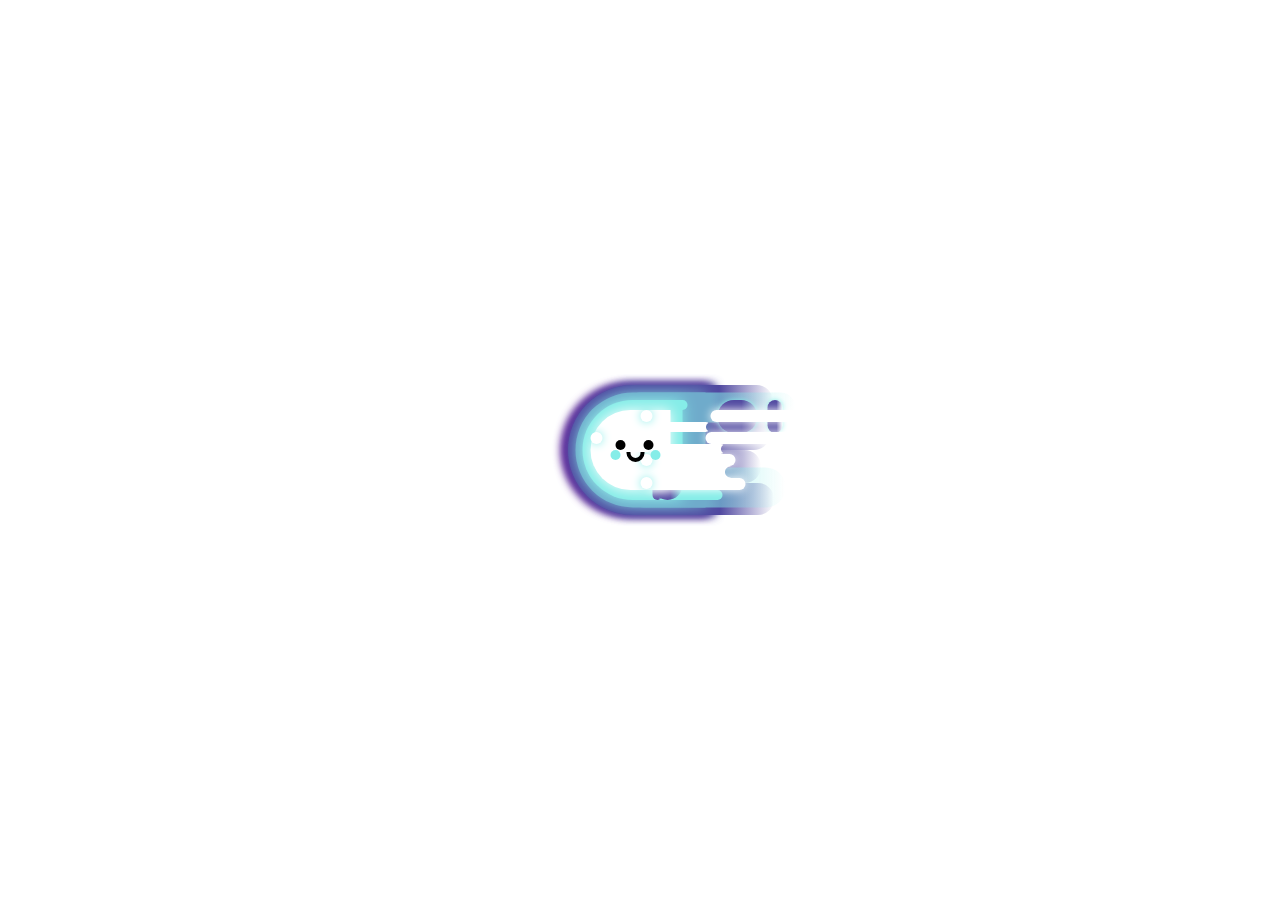
==== dene.html @ 4fa6d364 "icon ve programming skills ekleme" ====
<!DOCTYPE html>
<html lang="en">
<head>
    <link rel="stylesheet" href="sass.css">
    <meta charset="UTF-8">
    <title>Title</title>
</head>



<body>
<div class="resim">

    <div class="first">
        <ul>
            <li></li>
            <li></li>
            <li></li>
            <li></li>
        </ul>
    </div>
    <div class="second">
        <ul>
            <li></li>
            <li></li>
        </ul>
    </div>
    <div class="third">
        <ul>
            <li></li>
            <li></li>
            <li class="floating-1"></li>
            <li class="floating-1"></li>
            <li class="floating-2"></li>
            <li class="floating-2"></li>
        </ul>
    </div>
    <div class="fourth">
        <ul>
            <li></li>
            <li></li>
            <li></li>
            <li></li>
            <li></li>
            <li></li>
            <li></li>
            <li class="floating"></li>
            <li class="floating"></li>
            <li class="floating"></li>
            <li class="floating"></li>
        </ul>
        <span class="smile"></span>
        <span class="eyes"></span>
        <span class="cheeks"></span>
    </div>

    <div class=random-stars-container>
        <span class="random-stars"></span>
        <span class="random-stars"></span>
        <span class="random-stars"></span>
        <span class="random-stars"></span>
    </div>
</div>

</body>
</html>
---- sass.css ----
/** design not mine. credits to design from dribbble designer MBE.
here is the link : https://dribbble.com/shots/3345821-Electron.
Just wanted to animate this because i loved it when i saw it **/

.resim{
  width: 1500px;
  height:1500px;

  position: absolute;

  background-color: #ff00d3;
}

canvas {
  position: absolute;
  left: 50%;
  top: 50%;
  -moz-transform: translate(-50%, -50%);
  -ms-transform: translate(-50%, -50%);
  -webkit-transform: translate(-50%, -50%);
  transform: translate(-50%, -50%);
}

div {
  width: 100px;
  height: 85px;
  -moz-border-radius: 100px 0px 0px 100px;
  -webkit-border-radius: 100px;
  border-radius: 100px 0px 0px 100px;
  background: #fff;
  box-shadow: 0px 0px 14px #fff;
  -moz-transform: translate(-50%, -50%);
  -ms-transform: translate(-50%, -50%);
  -webkit-transform: translate(-50%, -50%);
  transform: translate(-50%, -50%);
  left: 50%;
  top: 50%;
  position: absolute;
}
div ul {
  margin: 0;
  padding: 0;
}
div ul li {
  list-style: none;
  display: block;
}
div:nth-child(1) {
  background-color: #5048A0;
  height: 130px;
  width: 145px;
  box-shadow: 2px 0px 10px #5048A0, -5px 0px 10px #5b2096;
}
div:nth-child(1) li:nth-child(1), div:nth-child(1) div:nth-child(3) .floating-1, div:nth-child(3) div:nth-child(1) .floating-1 {
  width: 135px;
  height: 32.5px;
  background: #5048A0;
  background: linear-gradient(to right, #5048a0 60%, rgba(0, 0, 0, 0));
  margin-left: 70px;
  border-radius: 80px;
  -moz-animation: glowbg 2s ease-in-out infinite;
  -webkit-animation: glowbg 2s ease-in-out infinite;
  animation: glowbg 2s ease-in-out infinite;
  -moz-animation-delay: 0.2s;
  -webkit-animation-delay: 0.2s;
  animation-delay: 0.2s;
  -moz-animation-duration: 0.5s;
  -webkit-animation-duration: 0.5s;
  animation-duration: 0.5s;
}
div:nth-child(1) li:nth-child(2), div:nth-child(1) div:nth-child(3) .floating-2, div:nth-child(3) div:nth-child(1) .floating-2 {
  width: 132px;
  height: 32.5px;
  background: #5048A0;
  background: linear-gradient(to right, #5048a0 60%, rgba(0, 0, 0, 0));
  margin-left: 70px;
  border-radius: 80px;
  -moz-animation: glowbg 2s ease-in-out infinite;
  -webkit-animation: glowbg 2s ease-in-out infinite;
  animation: glowbg 2s ease-in-out infinite;
  -moz-animation-delay: 0.4s;
  -webkit-animation-delay: 0.4s;
  animation-delay: 0.4s;
  -moz-animation-duration: 1s;
  -webkit-animation-duration: 1s;
  animation-duration: 1s;
}
div:nth-child(1) li:nth-child(3) {
  width: 123px;
  height: 32.5px;
  background: #5048A0;
  background: linear-gradient(to right, #5048a0 60%, rgba(0, 0, 0, 0));
  margin-left: 70px;
  border-radius: 80px;
  -moz-animation: glowbg 2s ease-in-out infinite;
  -webkit-animation: glowbg 2s ease-in-out infinite;
  animation: glowbg 2s ease-in-out infinite;
  -moz-animation-delay: 0.6s;
  -webkit-animation-delay: 0.6s;
  animation-delay: 0.6s;
  -moz-animation-duration: 2.5s;
  -webkit-animation-duration: 2.5s;
  animation-duration: 2.5s;
}
div:nth-child(1) li:nth-child(4) {
  width: 136px;
  height: 32.5px;
  background: #5048A0;
  background: linear-gradient(to right, #5048a0 60%, rgba(0, 0, 0, 0));
  margin-left: 70px;
  border-radius: 80px;
  -moz-animation: glowbg 2s ease-in-out infinite;
  -webkit-animation: glowbg 2s ease-in-out infinite;
  animation: glowbg 2s ease-in-out infinite;
  -moz-animation-delay: 0.8s;
  -webkit-animation-delay: 0.8s;
  animation-delay: 0.8s;
  -moz-animation-duration: 3s;
  -webkit-animation-duration: 3s;
  animation-duration: 3s;
}
div:nth-child(2) {
  background-color: #85EDE8;
  opacity: 0.6;
  height: 115px;
  width: 130px;
  box-shadow: 0px 0px 15px #85EDE8;
}
div:nth-child(2) li:nth-child(1), div:nth-child(2) div:nth-child(3) .floating-1, div:nth-child(3) div:nth-child(2) .floating-1 {
  width: 170px;
  background: linear-gradient(to right, #85ede8 50%, rgba(0, 0, 0, 0));
  height: 30px;
  margin-left: 50px;
  -moz-border-radius: 200px;
  -webkit-border-radius: 200px;
  border-radius: 200px;
  -moz-animation: glowbg 3s ease-in-out infinite;
  -webkit-animation: glowbg 3s ease-in-out infinite;
  animation: glowbg 3s ease-in-out infinite;
  -moz-animation-delay: 0.5s;
  -webkit-animation-delay: 0.5s;
  animation-delay: 0.5s;
}
div:nth-child(2) li:nth-child(2), div:nth-child(2) div:nth-child(3) .floating-2, div:nth-child(3) div:nth-child(2) .floating-2 {
  width: 160px;
  background: linear-gradient(to right, #85ede8 50%, rgba(0, 0, 0, 0));
  height: 40px;
  margin-left: 50px;
  -moz-border-radius: 200px;
  -webkit-border-radius: 200px;
  border-radius: 200px;
  margin-top: 45px;
  -moz-animation: glowbg 2.5s ease-in-out infinite;
  -webkit-animation: glowbg 2.5s ease-in-out infinite;
  animation: glowbg 2.5s ease-in-out infinite;
  -moz-animation-delay: 0.8s;
  -webkit-animation-delay: 0.8s;
  animation-delay: 0.8s;
}
div:nth-child(3) {
  background-color: #85EDE8;
  height: 100px;
  width: 100px;
  margin-left: -8px;
  box-shadow: 0px 0px 15px #85EDE8;
}
div:nth-child(3) li:nth-child(1), div:nth-child(3) .floating-1 {
  width: 55px;
  height: 10px;
  background: #85EDE8;
  margin-left: 50px;
  border-radius: 300px;
  position: relative;
  left: 0px;
  -moz-transition: all 0.3s ease;
  -o-transition: all 0.3s ease;
  -webkit-transition: all 0.3s ease;
  transition: all 0.3s ease;
  -moz-animation: anim1 1s ease infinite;
  -webkit-animation: anim1 1s ease infinite;
  animation: anim1 1s ease infinite;
}
div:nth-child(3) li:nth-child(2), div:nth-child(3) .floating-2 {
  width: 90px;
  height: 10px;
  background: #85EDE8;
  margin-left: 50px;
  border-radius: 300px;
  position: relative;
  margin-top: 80px;
  left: 0px;
  -moz-transition: all 0.3s ease;
  -o-transition: all 0.3s ease;
  -webkit-transition: all 0.3s ease;
  transition: all 0.3s ease;
  -moz-animation: anim1 1s ease infinite;
  -webkit-animation: anim1 1s ease infinite;
  animation: anim1 1s ease infinite;
  -moz-animation-delay: 0.5s;
  -webkit-animation-delay: 0.5s;
  animation-delay: 0.5s;
}
div:nth-child(3) .floating-1 {
  position: absolute;
  top: 0;
  box-shadow: 0px 0px 5px #85EDE8;
}
div:nth-child(3) .floating-2 {
  position: absolute;
  bottom: 0;
}
div:nth-child(3) li:nth-child(3).floating-1 {
  width: 40px;
  left: 65px;
  -moz-animation: f1 2s ease-out infinite;
  -webkit-animation: f1 2s ease-out infinite;
  animation: f1 2s ease-out infinite;
}

div:nth-child(3) li:nth-child(4).floating-1 {
  width: 15px;
  left: 115px;
  -moz-animation: f11 1.8s ease-out infinite;
  -webkit-animation: f11 1.8s ease-out infinite;
  animation: f11 1.8s ease-out infinite;
  -moz-animation-delay: 0s;
  -webkit-animation-delay: 0s;
  animation-delay: 0s;
}
div:nth-child(3) li:nth-child(5).floating-2 {
  width: 30px;
  left: 0px;
  -moz-animation: f11 1s ease-out infinite;
  -webkit-animation: f11 1s ease-out infinite;
  animation: f11 1s ease-out infinite;
  -moz-animation-delay: 0.3s;
  -webkit-animation-delay: 0.3s;
  animation-delay: 0.3s;
}
div:nth-child(3) li:nth-child(6).floating-2 {
  width: 10px;
  left: 0px;
  -moz-animation: f11 1.5s ease-out infinite;
  -webkit-animation: f11 1.5s ease-out infinite;
  animation: f11 1.5s ease-out infinite;
  -moz-animation-delay: 0.5s;
  -webkit-animation-delay: 0.5s;
  animation-delay: 0.5s;
}
div:nth-child(4) {
  width: 80px;
  margin-left: -10px;
  height: 80px;
}
div:nth-child(4) span {
  display: block;
  position: absolute;
}
div:nth-child(4) .eyes {
  width: 10px;
  height: 10px;
  border-radius: 100px;
  background: #000;
  top: 30px;
  left: 25px;
}
div:nth-child(4) .eyes::after {
  content: "";
  width: 10px;
  height: 10px;
  border-radius: 100px;
  background: #000;
  position: absolute;
  left: 28px;
}
div:nth-child(4) .smile {
  position: absolute;
  border-bottom-left-radius: 90px;
  border-bottom-right-radius: 90px;
  width: 10px;
  height: 6px;
  background: transparent;
  border: 4px solid #000;
  left: 36px;
  top: 38px;
}
div:nth-child(4) .smile::before {
  background: #fff;
  width: 23px;
  height: 5px;
  content: "";
  position: absolute;
  left: -5px;
  top: -5px;
}
div:nth-child(4) .cheeks {
  width: 10px;
  height: 10px;
  background: #85EDE8;
  display: block;
  position: absolute;
  -moz-border-radius: 200px;
  -webkit-border-radius: 200px;
  border-radius: 200px;
  top: 40px;
  left: 20px;
}
div:nth-child(4) .cheeks::after {
  content: "";
  position: absolute;
  width: 10px;
  height: 10px;
  background: #85EDE8;
  left: 40px;
  top: 0px;
  -moz-border-radius: 200px;
  -webkit-border-radius: 200px;
  border-radius: 200px;
}
div:nth-child(4) li {
  position: relative;
  -moz-transition: all 0.2s ease;
  -o-transition: all 0.2s ease;
  -webkit-transition: all 0.2s ease;
  transition: all 0.2s ease;
}
div:nth-child(4) li:nth-child(1), div:nth-child(4) div:nth-child(3) .floating-1, div:nth-child(3) div:nth-child(4) .floating-1 {
  width: 90px;
  height: 12px;
  background: #fff;
  left: 50px;
  border-radius: 200px;
  box-shadow: 0px 0px 10px #fff;
  -moz-animation: anim2 1.5s ease-out infinite;
  -webkit-animation: anim2 1.5s ease-out infinite;
  animation: anim2 1.5s ease-out infinite;
}
div:nth-child(4) li:nth-child(2), div:nth-child(4) div:nth-child(3) .floating-2, div:nth-child(3) div:nth-child(4) .floating-2 {
  background: radial-gradient(circle at 100% 50%, rgba(204, 0, 0, 0) 4px, #ffffff 5px);
  width: 70px;
  height: 10px;
  margin-left: 50px;
  -moz-animation: anim3 1.6s ease-out infinite;
  -webkit-animation: anim3 1.6s ease-out infinite;
  animation: anim3 1.6s ease-out infinite;
  -moz-animation-delay: 0.5s;
  -webkit-animation-delay: 0.5s;
  animation-delay: 0.5s;
}
div:nth-child(4) li:nth-child(3) {
  width: 105px;
  height: 12px;
  background: #fff;
  left: 45px;
  border-radius: 200px;
  box-shadow: 0px 0px 10px #fff;
  -moz-animation: anim2 1.2s ease-out infinite;
  -webkit-animation: anim2 1.2s ease-out infinite;
  animation: anim2 1.2s ease-out infinite;
  -moz-animation-delay: 1s;
  -webkit-animation-delay: 1s;
  animation-delay: 1s;
}
div:nth-child(4) li:nth-child(4) {
  background: radial-gradient(circle at 100% 50%, rgba(204, 0, 0, 0) 4px, #ffffff 5px);
  width: 65px;
  height: 10px;
  margin-left: 70px;
  -moz-animation: anim3 2s ease-out infinite;
  -webkit-animation: anim3 2s ease-out infinite;
  animation: anim3 2s ease-out infinite;
  -moz-animation-delay: 0.5s;
  -webkit-animation-delay: 0.5s;
  animation-delay: 0.5s;
}
div:nth-child(4) li:nth-child(5) {
  width: 85px;
  height: 12px;
  background: #fff;
  left: 60px;
  border-radius: 200px;
  box-shadow: 0px 0px 10px #fff;
  -moz-animation: anim4 2s ease-out infinite;
  -webkit-animation: anim4 2s ease-out infinite;
  animation: anim4 2s ease-out infinite;
  -moz-animation-delay: 0.5s;
  -webkit-animation-delay: 0.5s;
  animation-delay: 0.5s;
}
div:nth-child(4) li:nth-child(6) {
  background: radial-gradient(circle at 100% 50%, rgba(204, 0, 0, 0) 5px, #ffffff 6px);
  width: 65px;
  height: 12px;
  margin-left: 75px;
  -moz-animation: anim3 1s ease-out infinite;
  -webkit-animation: anim3 1s ease-out infinite;
  animation: anim3 1s ease-out infinite;
  -moz-animation-delay: 0.5s;
  -webkit-animation-delay: 0.5s;
  animation-delay: 0.5s;
}
div:nth-child(4) li:nth-child(7) {
  width: 100px;
  height: 12px;
  background: #fff;
  left: 55px;
  border-radius: 200px;
  box-shadow: 0px 0px 10px #fff;
  -moz-animation: anim2 1.3s ease-out infinite;
  -webkit-animation: anim2 1.3s ease-out infinite;
  animation: anim2 1.3s ease-out infinite;
  -moz-animation-delay: 0.5s;
  -webkit-animation-delay: 0.5s;
  animation-delay: 0.5s;
}
div:nth-child(4) .floating {
  position: absolute;
  background: #fff;
  border-radius: 100px;
  -moz-transition: all 0.5s ease;
  -o-transition: all 0.5s ease;
  -webkit-transition: all 0.5s ease;
  transition: all 0.5s ease;
  box-shadow: 0px 0px 10px #85EDE8;
}
div:nth-child(4) li:nth-child(8).floating {
  width: 12px;
  height: 12px;
  top: 0;
  left: 50px;
  -moz-animation: float1 3s ease infinite;
  -webkit-animation: float1 3s ease infinite;
  animation: float1 3s ease infinite;
  -moz-animation-delay: 0.4s;
  -webkit-animation-delay: 0.4s;
  animation-delay: 0.4s;
}
div:nth-child(4) li:nth-child(9).floating {
  width: 12px;
  height: 12px;
  top: 22px;
  -moz-animation: float2 3s ease infinite;
  -webkit-animation: float2 3s ease infinite;
  animation: float2 3s ease infinite;
  -moz-animation-delay: 2.5s;
  -webkit-animation-delay: 2.5s;
  animation-delay: 2.5s;
}
div:nth-child(4) li:nth-child(10).floating {
  width: 12px;
  height: 12px;
  top: 44px;
  left: 50px;
  -moz-animation: float3 3s ease infinite;
  -webkit-animation: float3 3s ease infinite;
  animation: float3 3s ease infinite;
  -moz-animation-delay: 1.5s;
  -webkit-animation-delay: 1.5s;
  animation-delay: 1.5s;
}
div:nth-child(4) li:nth-child(11).floating {
  width: 12px;
  height: 12px;
  top: 67px;
  left: 50px;
  -moz-animation: float4 3s ease infinite;
  -webkit-animation: float4 3s ease infinite;
  animation: float4 3s ease infinite;
  -moz-animation-delay: 1.5s;
  -webkit-animation-delay: 1.5s;
  animation-delay: 1.5s;
}

.random-stars-container {
  width: 100%;
  height: 50%;
  background: transparent;
  box-shadow: none;
  z-index: -1;
}
.random-stars-container .random-stars {
  display: block;
  position: absolute;
  opacity: 0;
  -moz-animation: stars-moving 2.5s ease infinite;
  -webkit-animation: stars-moving 2.5s ease infinite;
  animation: stars-moving 2.5s ease infinite;
}
.random-stars-container .random-stars:nth-child(1) {
  width: 15px;
  height: 15px;
  background: linear-gradient(to right, #48098b, #85ede8);
  -moz-border-radius: 100px;
  -webkit-border-radius: 100px;
  border-radius: 100px;
  left: 500px;
  top: 50px;
  -moz-animation-delay: 0.5s;
  -webkit-animation-delay: 0.5s;
  animation-delay: 0.5s;
  -moz-animation-duration: 2s;
  -webkit-animation-duration: 2s;
  animation-duration: 2s;
}
.random-stars-container .random-stars:nth-child(2) {
  width: 10px;
  height: 10px;
  background: linear-gradient(to right, #85ede8 30%, rgba(0, 0, 0, 0));
  -moz-border-radius: 100px;
  -webkit-border-radius: 100px;
  border-radius: 100px;
  left: 0px;
  top: 80px;
}
.random-stars-container .random-stars:nth-child(3) {
  width: 10px;
  height: 10px;
  background: linear-gradient(to right, #48098b 20%, rgba(0, 0, 0, 0));
  -moz-border-radius: 100px;
  -webkit-border-radius: 100px;
  border-radius: 100px;
  left: 0px;
  top: 130px;
  -moz-animation-delay: 0.8s;
  -webkit-animation-delay: 0.8s;
  animation-delay: 0.8s;
}
.random-stars-container .random-stars:nth-child(4) {
  width: 12px;
  height: 12px;
  background: #85EDE8;
  -moz-border-radius: 100px;
  -webkit-border-radius: 100px;
  border-radius: 100px;
  left: 0px;
  top: 230px;
  -moz-animation-delay: 0.2s;
  -webkit-animation-delay: 0.2s;
  animation-delay: 0.2s;
  -moz-animation-duration: 3.5s;
  -webkit-animation-duration: 3.5s;
  animation-duration: 3.5s;
}

@-webkit-keyframes animationName {
  0% {
    left: 15px;
    width: 70px;
  }
  50% {
    left: 150px;
    opacity: .5;
    width: 50px;
  }
  60% {
    left: 150px;
    opacity: 0;
    width: 4px;
  }
  100% {
    left: 15px;
    opacity: 0;
    width: 0px;
  }
}
@-moz-keyframes f1 {
  0% {
    left: 15px;
    width: 70px;
  }
  50% {
    left: 150px;
    opacity: .5;
    width: 50px;
  }
  60% {
    left: 150px;
    opacity: 0;
    width: 4px;
  }
  100% {
    left: 15px;
    opacity: 0;
    width: 0px;
  }
}
@-ms-keyframes f1 {
  0% {
    left: 15px;
    width: 70px;
  }
  50% {
    left: 150px;
    opacity: .5;
    width: 50px;
  }
  60% {
    left: 150px;
    opacity: 0;
    width: 4px;
  }
  100% {
    left: 15px;
    opacity: 0;
    width: 0px;
  }
}
@keyframes f1 {
  0% {
    left: 15px;
    width: 70px;
  }
  50% {
    left: 150px;
    opacity: .5;
    width: 50px;
  }
  60% {
    left: 150px;
    opacity: 0;
    width: 4px;
  }
  100% {
    left: 15px;
    opacity: 0;
    width: 0px;
  }
}
@-webkit-keyframes animationName {
  0% {
    left: 65px;
  }
  50% {
    left: 185px;
    opacity: .5;
  }
  60% {
    opacity: 0;
    left: 185px;
  }
  100% {
    left: 65px;
    opacity: 0;
  }
}
@-moz-keyframes f11 {
  0% {
    left: 65px;
  }
  50% {
    left: 185px;
    opacity: .5;
  }
  60% {
    opacity: 0;
    left: 185px;
  }
  100% {
    left: 65px;
    opacity: 0;
  }
}
@-ms-keyframes f11 {
  0% {
    left: 65px;
  }
  50% {
    left: 185px;
    opacity: .5;
  }
  60% {
    opacity: 0;
    left: 185px;
  }
  100% {
    left: 65px;
    opacity: 0;
  }
}
@keyframes f11 {
  0% {
    left: 65px;
  }
  50% {
    left: 185px;
    opacity: .5;
  }
  60% {
    opacity: 0;
    left: 185px;
  }
  100% {
    left: 65px;
    opacity: 0;
  }
}
@-webkit-keyframes animationName {
  0% {
    left: 0px;
  }
  50% {
    left: 30px;
  }
  100% {
    left: 0px;
  }
}
@-moz-keyframes anim1 {
  0% {
    left: 0px;
  }
  50% {
    left: 30px;
  }
  100% {
    left: 0px;
  }
}
@-ms-keyframes anim1 {
  0% {
    left: 0px;
  }
  50% {
    left: 30px;
  }
  100% {
    left: 0px;
  }
}
@keyframes anim1 {
  0% {
    left: 0px;
  }
  50% {
    left: 30px;
  }
  100% {
    left: 0px;
  }
}
@-webkit-keyframes animationName {
  0% {
    left: 45px;
  }
  50% {
    left: 65px;
  }
  100% {
    left: 45px;
  }
}
@-moz-keyframes anim2 {
  0% {
    left: 45px;
  }
  50% {
    left: 65px;
  }
  100% {
    left: 45px;
  }
}
@-ms-keyframes anim2 {
  0% {
    left: 45px;
  }
  50% {
    left: 65px;
  }
  100% {
    left: 45px;
  }
}
@keyframes anim2 {
  0% {
    left: 45px;
  }
  50% {
    left: 65px;
  }
  100% {
    left: 45px;
  }
}
@-webkit-keyframes animationName {
  0% {
    left: 0px;
  }
  50% {
    left: 5px;
  }
  100% {
    left: 0px;
  }
}
@-moz-keyframes anim3 {
  0% {
    left: 0px;
  }
  50% {
    left: 5px;
  }
  100% {
    left: 0px;
  }
}
@-ms-keyframes anim3 {
  0% {
    left: 0px;
  }
  50% {
    left: 5px;
  }
  100% {
    left: 0px;
  }
}
@keyframes anim3 {
  0% {
    left: 0px;
  }
  50% {
    left: 5px;
  }
  100% {
    left: 0px;
  }
}
@-webkit-keyframes animationName {
  0% {
    left: 60px;
  }
  50% {
    left: 80px;
  }
  100% {
    left: 60px;
  }
}
@-moz-keyframes anim4 {
  0% {
    left: 60px;
  }
  50% {
    left: 80px;
  }
  100% {
    left: 60px;
  }
}
@-ms-keyframes anim4 {
  0% {
    left: 60px;
  }
  50% {
    left: 80px;
  }
  100% {
    left: 60px;
  }
}
@keyframes anim4 {
  0% {
    left: 60px;
  }
  50% {
    left: 80px;
  }
  100% {
    left: 60px;
  }
}
@-webkit-keyframes animationName {
  0% {
    left: 50px;
    opacity: 1;
  }
  50% {
    left: 160px;
    opacity: 1;
  }
  70% {
    left: 160px;
    opacity: 0;
  }
  100% {
    left: 50px;
    opacity: 0;
  }
}
@-moz-keyframes float1 {
  0% {
    left: 50px;
    opacity: 1;
  }
  50% {
    left: 160px;
    opacity: 1;
  }
  70% {
    left: 160px;
    opacity: 0;
  }
  100% {
    left: 50px;
    opacity: 0;
  }
}
@-ms-keyframes float1 {
  0% {
    left: 50px;
    opacity: 1;
  }
  50% {
    left: 160px;
    opacity: 1;
  }
  70% {
    left: 160px;
    opacity: 0;
  }
  100% {
    left: 50px;
    opacity: 0;
  }
}
@keyframes float1 {
  0% {
    left: 50px;
    opacity: 1;
  }
  50% {
    left: 160px;
    opacity: 1;
  }
  70% {
    left: 160px;
    opacity: 0;
  }
  100% {
    left: 50px;
    opacity: 0;
  }
}
@-webkit-keyframes animationName {
  0% {
    left: 60px;
    opacity: 1;
  }
  50% {
    left: 175px;
    opacity: 1;
  }
  70% {
    left: 175px;
    opacity: 0;
  }
  100% {
    left: 60px;
    opacity: 0;
  }
}
@-moz-keyframes float2 {
  0% {
    left: 60px;
    opacity: 1;
  }
  50% {
    left: 175px;
    opacity: 1;
  }
  70% {
    left: 175px;
    opacity: 0;
  }
  100% {
    left: 60px;
    opacity: 0;
  }
}
@-ms-keyframes float2 {
  0% {
    left: 60px;
    opacity: 1;
  }
  50% {
    left: 175px;
    opacity: 1;
  }
  70% {
    left: 175px;
    opacity: 0;
  }
  100% {
    left: 60px;
    opacity: 0;
  }
}
@keyframes float2 {
  0% {
    left: 60px;
    opacity: 1;
  }
  50% {
    left: 175px;
    opacity: 1;
  }
  70% {
    left: 175px;
    opacity: 0;
  }
  100% {
    left: 60px;
    opacity: 0;
  }
}
@-webkit-keyframes animationName {
  0% {
    left: 50px;
    opacity: 1;
  }
  50% {
    left: 160px;
    opacity: 1;
  }
  70% {
    left: 160px;
    opacity: 0;
  }
  100% {
    left: 50px;
    opacity: 0;
  }
}
@-moz-keyframes float3 {
  0% {
    left: 50px;
    opacity: 1;
  }
  50% {
    left: 160px;
    opacity: 1;
  }
  70% {
    left: 160px;
    opacity: 0;
  }
  100% {
    left: 50px;
    opacity: 0;
  }
}
@-ms-keyframes float3 {
  0% {
    left: 50px;
    opacity: 1;
  }
  50% {
    left: 160px;
    opacity: 1;
  }
  70% {
    left: 160px;
    opacity: 0;
  }
  100% {
    left: 50px;
    opacity: 0;
  }
}
@keyframes float3 {
  0% {
    left: 50px;
    opacity: 1;
  }
  50% {
    left: 160px;
    opacity: 1;
  }
  70% {
    left: 160px;
    opacity: 0;
  }
  100% {
    left: 50px;
    opacity: 0;
  }
}
@-webkit-keyframes animationName {
  0% {
    left: 50px;
    opacity: 1;
  }
  50% {
    left: 180px;
    opacity: 1;
  }
  70% {
    left: 180px;
    opacity: 0;
  }
  100% {
    left: 50px;
    opacity: 0;
  }
}
@-moz-keyframes float4 {
  0% {
    left: 50px;
    opacity: 1;
  }
  50% {
    left: 180px;
    opacity: 1;
  }
  70% {
    left: 180px;
    opacity: 0;
  }
  100% {
    left: 50px;
    opacity: 0;
  }
}
@-ms-keyframes float4 {
  0% {
    left: 50px;
    opacity: 1;
  }
  50% {
    left: 180px;
    opacity: 1;
  }
  70% {
    left: 180px;
    opacity: 0;
  }
  100% {
    left: 50px;
    opacity: 0;
  }
}
@keyframes float4 {
  0% {
    left: 50px;
    opacity: 1;
  }
  50% {
    left: 180px;
    opacity: 1;
  }
  70% {
    left: 180px;
    opacity: 0;
  }
  100% {
    left: 50px;
    opacity: 0;
  }
}
@-webkit-keyframes animationName {
  0% {
    width: 120px;
  }
  25% {
    width: 200px;
  }
  100% {
    width: 120px;
  }
}
@-moz-keyframes glowbg {
  0% {
    width: 120px;
  }
  25% {
    width: 200px;
  }
  100% {
    width: 120px;
  }
}
@-ms-keyframes glowbg {
  0% {
    width: 120px;
  }
  25% {
    width: 200px;
  }
  100% {
    width: 120px;
  }
}
@keyframes glowbg {
  0% {
    width: 120px;
  }
  25% {
    width: 200px;
  }
  100% {
    width: 120px;
  }
}
@-webkit-keyframes animationName {
  0% {
    left: 0;
    opacity: 1;
  }
  50% {
    left: 100%;
    opacity: 1;
  }
  70% {
    left: 100%;
    opacity: 0;
  }
  100% {
    left: 0;
    opacity: 0;
  }
}
@-moz-keyframes stars-moving {
  0% {
    left: 0;
    opacity: 1;
  }
  50% {
    left: 100%;
    opacity: 1;
  }
  70% {
    left: 100%;
    opacity: 0;
  }
  100% {
    left: 0;
    opacity: 0;
  }
}
@-ms-keyframes stars-moving {
  0% {
    left: 0;
    opacity: 1;
  }
  50% {
    left: 100%;
    opacity: 1;
  }
  70% {
    left: 100%;
    opacity: 0;
  }
  100% {
    left: 0;
    opacity: 0;
  }
}
@keyframes stars-moving {
  0% {
    left: 0;
    opacity: 1;
  }
  50% {
    left: 100%;
    opacity: 1;
  }
  70% {
    left: 100%;
    opacity: 0;
  }
  100% {
    left: 0;
    opacity: 0;
  }
}
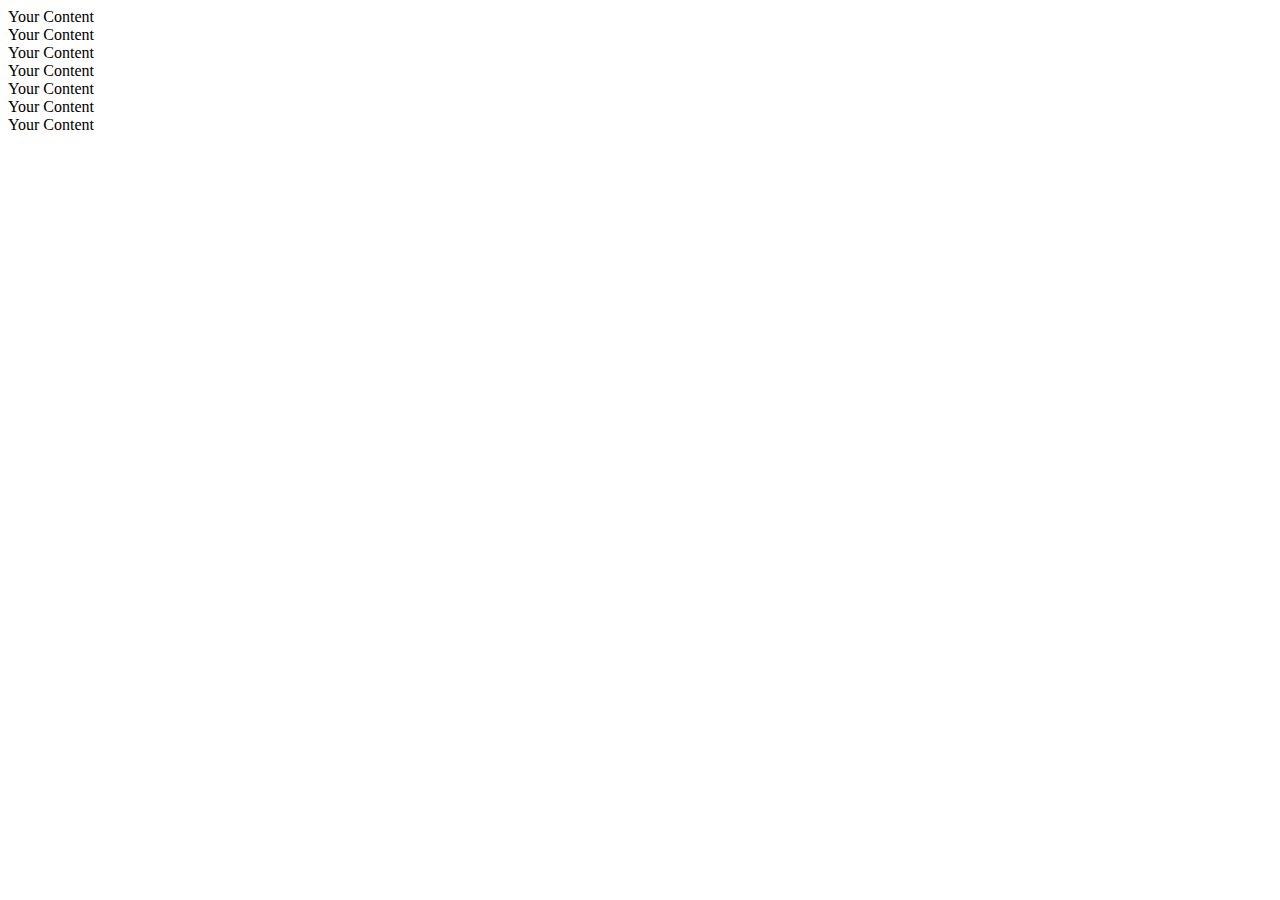
==== commit 609ecd02: "adding carousel Plugin" ====
--- a/dene.html
+++ b/dene.html
@@ -1,7 +1,10 @@
 <!DOCTYPE html>
 <html lang="en">
 <head>
-    <link rel="stylesheet" href="sass.css">
+
+    <link rel="stylesheet" href="/node_modules/owl.carousel/dist/assets/owl.carousel.min.css" />
+    <link rel="stylesheet" href="/bower_components/owl.carousel/dist/assets/owl.carousel.min.css" />
+
     <meta charset="UTF-8">
     <title>Title</title>
 </head>
@@ -9,58 +12,22 @@
 
 
 <body>
-<div class="resim">
 
-    <div class="first">
-        <ul>
-            <li></li>
-            <li></li>
-            <li></li>
-            <li></li>
-        </ul>
-    </div>
-    <div class="second">
-        <ul>
-            <li></li>
-            <li></li>
-        </ul>
-    </div>
-    <div class="third">
-        <ul>
-            <li></li>
-            <li></li>
-            <li class="floating-1"></li>
-            <li class="floating-1"></li>
-            <li class="floating-2"></li>
-            <li class="floating-2"></li>
-        </ul>
-    </div>
-    <div class="fourth">
-        <ul>
-            <li></li>
-            <li></li>
-            <li></li>
-            <li></li>
-            <li></li>
-            <li></li>
-            <li></li>
-            <li class="floating"></li>
-            <li class="floating"></li>
-            <li class="floating"></li>
-            <li class="floating"></li>
-        </ul>
-        <span class="smile"></span>
-        <span class="eyes"></span>
-        <span class="cheeks"></span>
-    </div>
 
-    <div class=random-stars-container>
-        <span class="random-stars"></span>
-        <span class="random-stars"></span>
-        <span class="random-stars"></span>
-        <span class="random-stars"></span>
-    </div>
+
+<div class="owl-carousel owl-theme">
+    <div> Your Content </div>
+    <div> Your Content </div>
+    <div> Your Content </div>
+    <div> Your Content </div>
+    <div> Your Content </div>
+    <div> Your Content </div>
+    <div> Your Content </div>
 </div>
 
+<script src="/node_modules/jquery/dist/jquery.js"></script>
+<script src="/node_modules/owl.carousel/dist/owl.carousel.min.js"></script>
+<script src="/bower_components/jquery/dist/jquery.js"></script>
+<script src="/bower_components/owl.carousel/dist/owl.carousel.min.js"></script>
 </body>
 </html>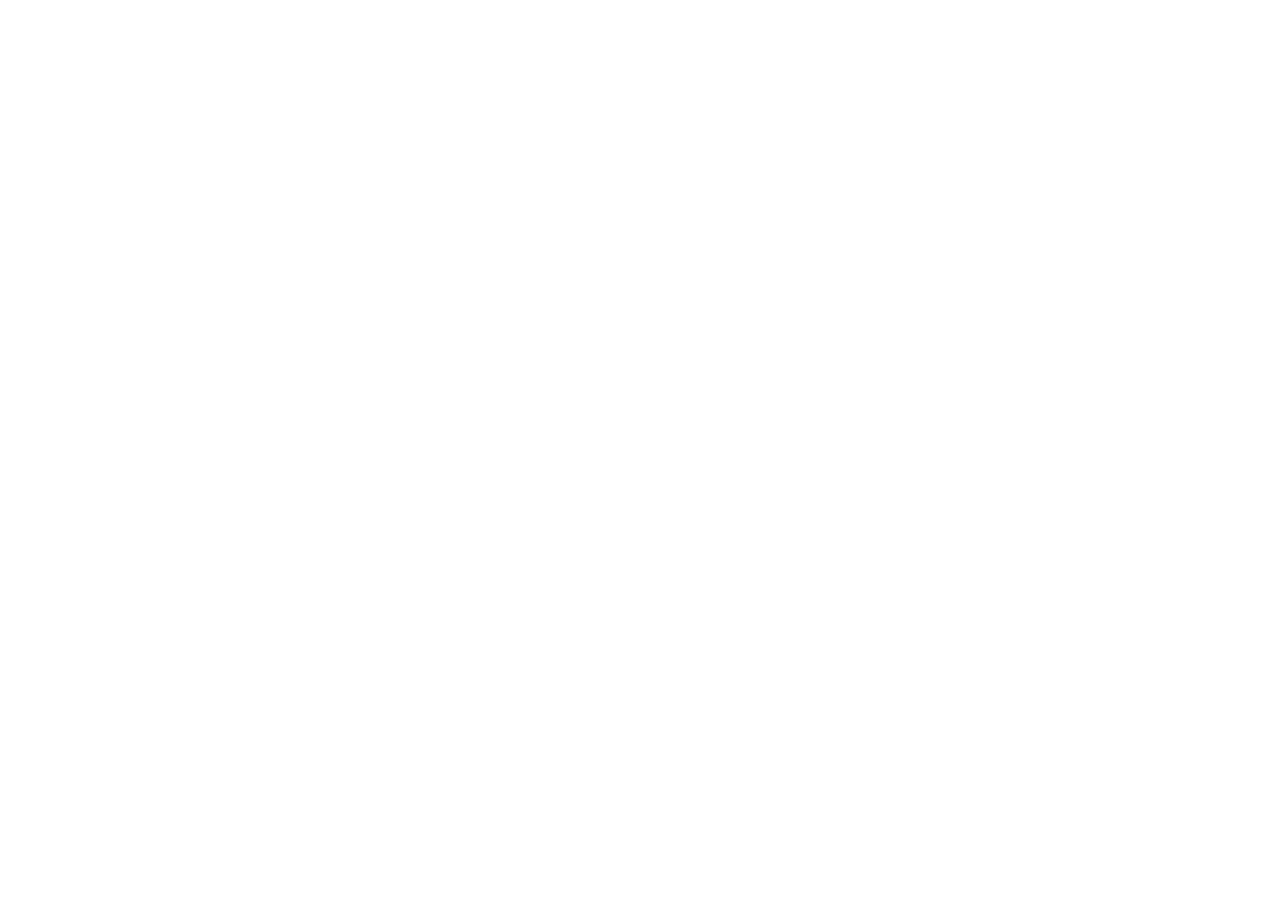
==== commit 8376fec5: "Cleaning and fixing" ====
--- a/dene.html
+++ b/dene.html
@@ -2,9 +2,8 @@
 <html lang="en">
 <head>
 
-    <link rel="stylesheet" href="/node_modules/owl.carousel/dist/assets/owl.carousel.min.css" />
-    <link rel="stylesheet" href="/bower_components/owl.carousel/dist/assets/owl.carousel.min.css" />
 
+    <link rel="stylesheet" href="owl.carousel.css">
     <meta charset="UTF-8">
     <title>Title</title>
 </head>
@@ -13,21 +12,20 @@
 
 <body>
 
+<div class="row">
+
+    <div class="owl-carousel owl-theme" id="owl-carousel">
+        <div class="item" ><img src="http://lorempicsum.com/futurama/350/200/1"></div>
+        <div class="item" ><img src="http://lorempicsum.com/futurama/350/200/2"></div>
+        <div class="item"><img src="http://lorempicsum.com/futurama/350/200/3"></div>
+    </div>
+
+</div>
+<script src="js/owlCarousel.js"></script>
+<script src="owl.carousel.js"></script>
+
+<script type="text/javascript" src="http://code.jquery.com/jquery-3.2.1.min.js"></script>
 
 
-<div class="owl-carousel owl-theme">
-    <div> Your Content </div>
-    <div> Your Content </div>
-    <div> Your Content </div>
-    <div> Your Content </div>
-    <div> Your Content </div>
-    <div> Your Content </div>
-    <div> Your Content </div>
-</div>
-
-<script src="/node_modules/jquery/dist/jquery.js"></script>
-<script src="/node_modules/owl.carousel/dist/owl.carousel.min.js"></script>
-<script src="/bower_components/jquery/dist/jquery.js"></script>
-<script src="/bower_components/owl.carousel/dist/owl.carousel.min.js"></script>
 </body>
 </html>